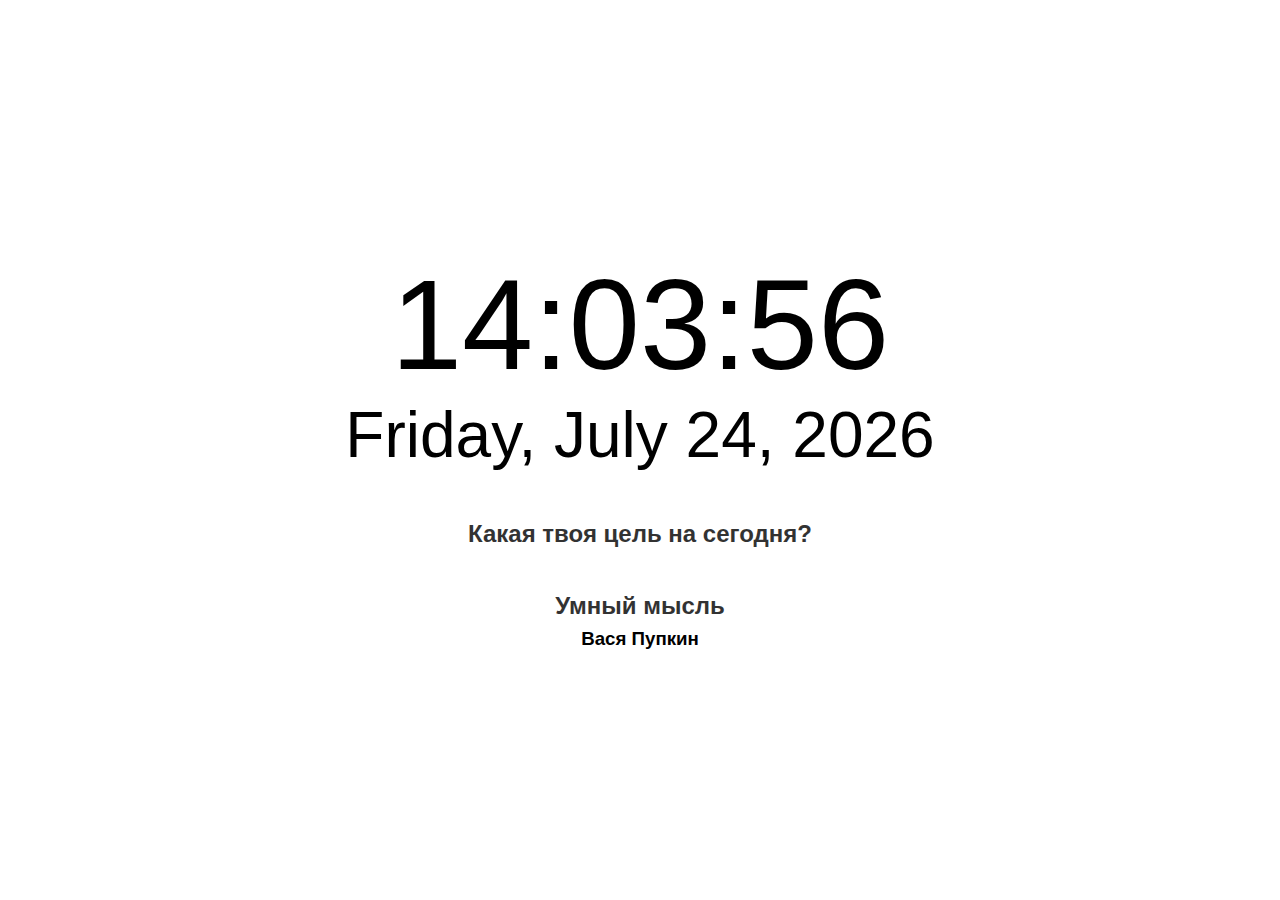
==== momentum/index.html @ aa3fb12b "init: momentum" ====
<!DOCTYPE html>
<html lang="en">
<head>
  <meta charset="UTF-8" />
  <meta name="viewport" content="width=device-width, initial-scale=1.0" />
  <link href="https://fonts.googleapis.com/css2?family=Quicksand:wght@600&display=swap" rel="stylesheet">
  <link rel="stylesheet" href="style.css" />
  <title>Make your dreams come true!</title>
</head>
<body>
  <time id="time"></time>
  <date id="date"></date>
  <h1>
    <span id="greeting"></span>
    <span id="name" contenteditable="true"></span>
  </h1>
  <h2>Какая твоя цель на сегодня?</h2>
  <h2 id="focus" contenteditable="true"></h2>

  <h2 id="quote">Умный мысль</h2>
  <h3 id="quote_author">Вася Пупкин</h3>
  <script src="script.js"></script>
</body>
</html>
---- momentum/style.css ----
* {
  box-sizing: border-box;
  margin: 0;
  padding: 0;
}

body {
  font-family: 'Segoe UI', sans-serif;
  display: flex;
  flex-direction: column;
  align-items: center;
  justify-content: center;
  text-align: center;
  height: 100vh;
  background-size: cover;
  color: #000000;
}

#time {
  font-size: 800%;
}
#date {
  font-size: 400%;
}

h1 {
  margin-bottom: 3rem;
}

h2 {
  margin-bottom: 0.5rem;
  opacity: 0.8;
}

@media (max-width: 700px) {
  .time {
    font-size: 6rem;
  }
}
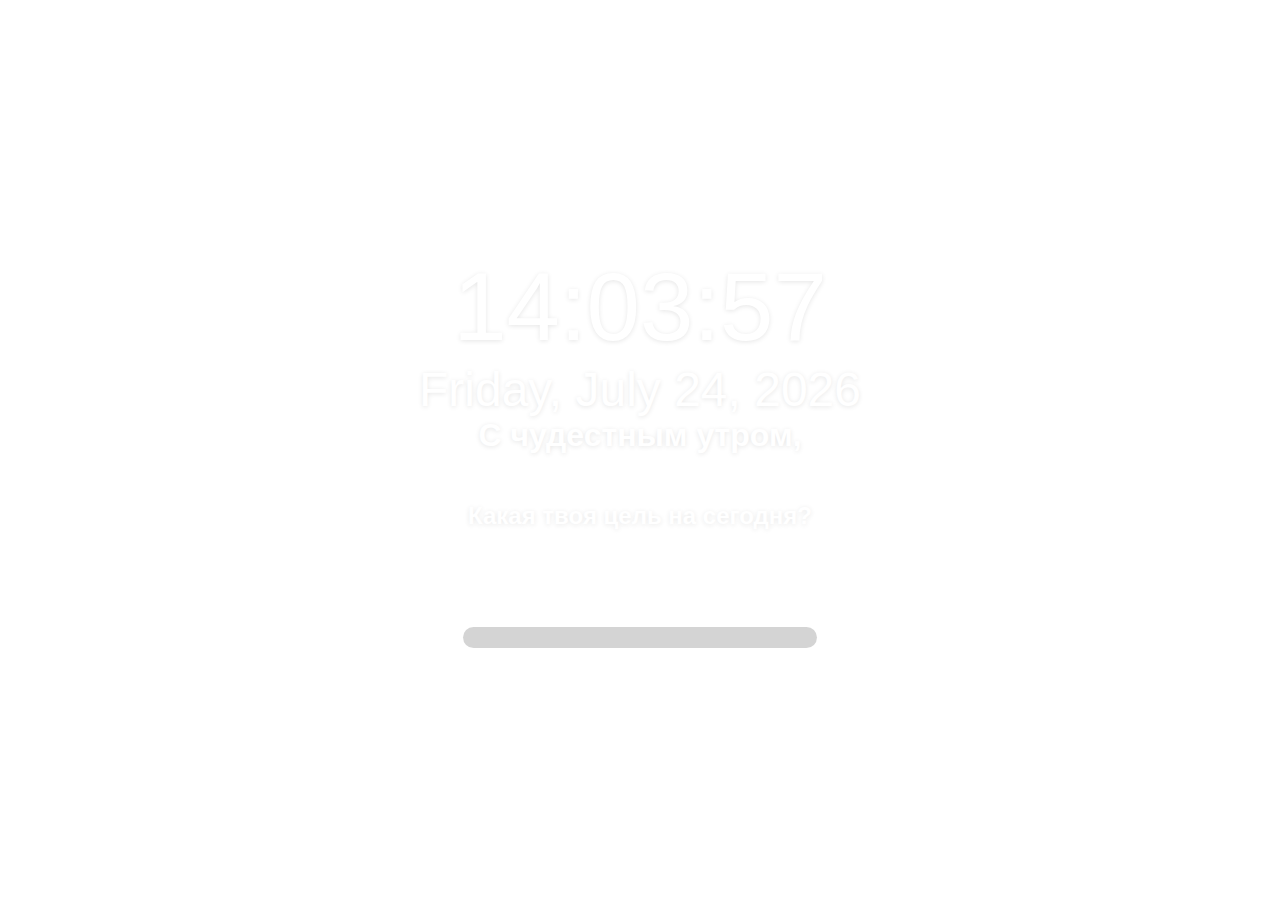
==== commit f89aaed8: "feat: quotes" ====
--- a/momentum/index.html
+++ b/momentum/index.html
@@ -8,17 +8,31 @@
   <title>Make your dreams come true!</title>
 </head>
 <body>
-  <time id="time"></time>
+  <div class="weather_block">
+    <div class="weather">
+      <div class="weather_degree"></div>
+      <div class="weather_icon"></div>
+      <div class="weather_city"></div>
+    </div>
+  </div>
+  <div class="getInfo content_hide">
+    <h1 id="name" contenteditable="true" spellcheck="false">Какое твоё имя?</h1>
+    <h1 id="age" contenteditable="true" spellcheck="false">Сколько тебе лет?</h1>
+  </div> 
+  <div class="main_wrapper">
+    <time id="time"></time>
   <date id="date"></date>
   <h1>
     <span id="greeting"></span>
-    <span id="name" contenteditable="true"></span>
   </h1>
-  <h2>Какая твоя цель на сегодня?</h2>
-  <h2 id="focus" contenteditable="true"></h2>
-
-  <h2 id="quote">Умный мысль</h2>
-  <h3 id="quote_author">Вася Пупкин</h3>
+  <!-- <h2>Какая твоя цель на сегодня?</h2> -->
+  <h2 id="focus" contenteditable="true">Какая твоя цель на сегодня?</h2>
+  <div class="quote">
+    <h3 id="quote"></h3>
+    <h3 id="quote_author"></h3>
+  </div>
+  </div>
+ 
   <script src="script.js"></script>
 </body>
 </html>--- a/momentum/style.css
+++ b/momentum/style.css
@@ -1,26 +1,57 @@
 * {
   box-sizing: border-box;
-  margin: 0;
+  margin: 0 auto;
   padding: 0;
 }
 
 body {
   font-family: 'Segoe UI', sans-serif;
+  text-shadow: 0 1px 5px rgba(0,0,0,.1);
   display: flex;
   flex-direction: column;
   align-items: center;
   justify-content: center;
   text-align: center;
   height: 100vh;
+  font-weight: 500;
   background-size: cover;
-  color: #000000;
+  color: #fff;
+  background-image: url('../momentum/assets/images/day/03.jpg');
+}
+.main_wrapper{
+  display: flex;
+  flex-direction: column;
+  align-items: center;
+  justify-content: center;
+  text-align: center;
 }
 
+.content_hide {
+  visibility: hidden;
+}
+
+.getInfo{
+  position: absolute;
+  left: 50%;
+  top: 50%;
+}
+
+.name, .age {
+  opacity: 0;
+  font-size: 32px;
+}
+
+.weather_block{
+  display: flex;
+  align-items: flex-start ;
+}
 #time {
-  font-size: 800%;
+  font-size: 600%;
+  /* text-shadow: 1px 1px 2px black, 0 0 1em aquamarine; */
 }
 #date {
-  font-size: 400%;
+  font-size: 300%;
+  /* text-shadow: 1px 1px 2px black; */
 }
 
 h1 {
@@ -31,6 +62,27 @@
   margin-bottom: 0.5rem;
   opacity: 0.8;
 }
+h3 {
+  padding: 0px 35px;
+}
+.quote{
+  background: rgba(0,0,0,0.2);
+  max-width: 100%;
+  width: 80%;
+  border-radius: 100px;
+  margin-top: 20%;
+  opacity: 0.85;
+}
+
+#quote{
+  padding-top: 5px;
+  font-size: 20px;
+}
+#quote_author{
+  margin-top: 16px;
+  font-size: 26px;
+  color: lightblue;
+}
 
 @media (max-width: 700px) {
   .time {
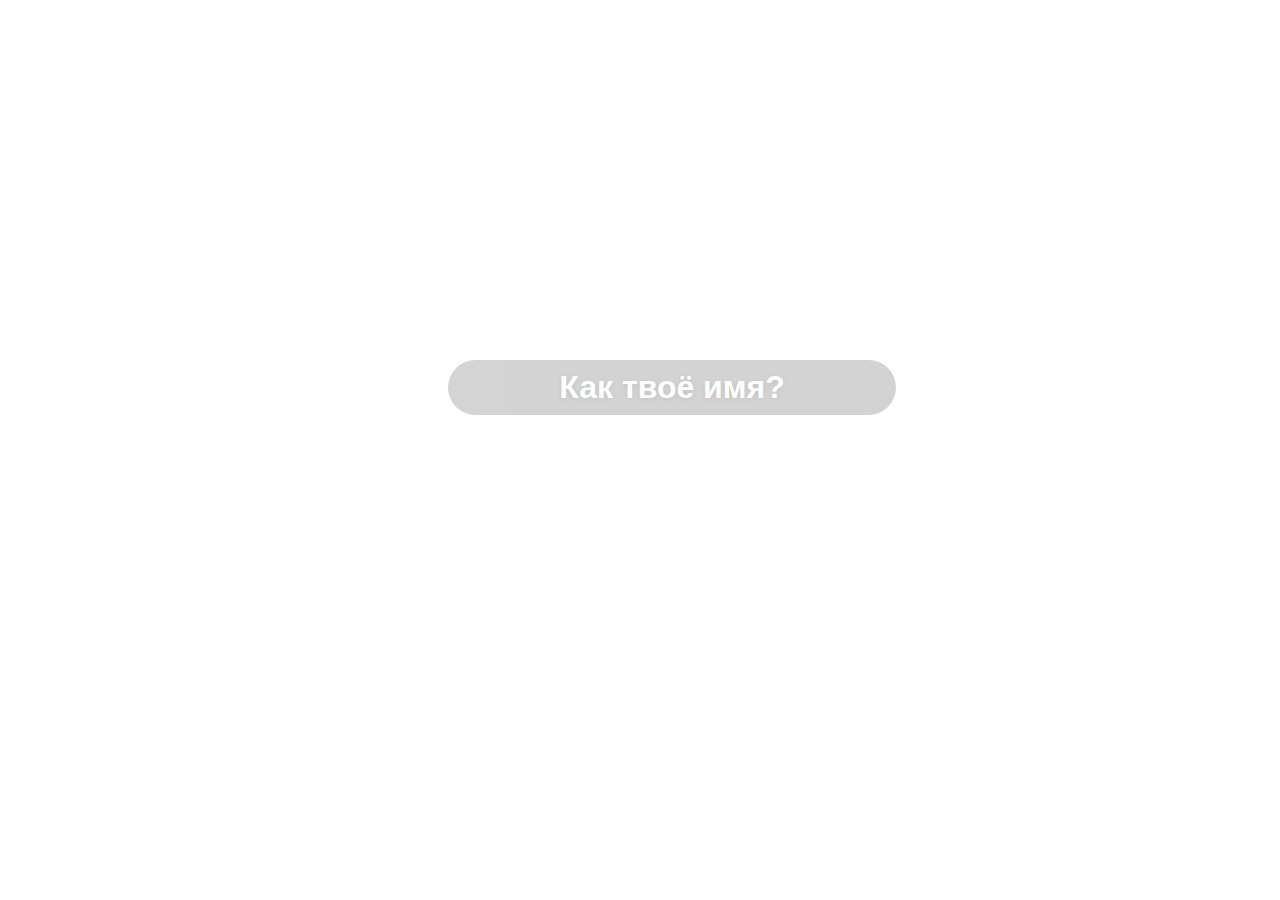
==== commit caf8c9ea: "feat: background changer" ====
--- a/momentum/index.html
+++ b/momentum/index.html
@@ -1,38 +1,49 @@
 <!DOCTYPE html>
 <html lang="en">
+
 <head>
   <meta charset="UTF-8" />
   <meta name="viewport" content="width=device-width, initial-scale=1.0" />
   <link href="https://fonts.googleapis.com/css2?family=Quicksand:wght@600&display=swap" rel="stylesheet">
+  <link rel="stylesheet" href="../momentum/assets/css/owfont-regular.css">
   <link rel="stylesheet" href="style.css" />
   <title>Make your dreams come true!</title>
 </head>
+
 <body>
-  <div class="weather_block">
-    <div class="weather">
-      <div class="weather_degree"></div>
-      <div class="weather_icon"></div>
-      <div class="weather_city"></div>
+
+
+  <div class="getInfo content_hide">
+    <h1 id="name" contenteditable="true" spellcheck="false"></h1>
+    <!-- <h1 id="age" contenteditable="true" spellcheck="false"></h1> -->
+  </div>
+  <div class="main_wrapper">
+    <div class="weather_block">
+      <div class="weather">
+        <h2 class="weather_city" contenteditable="true"></h2>
+        <div class="weather_degree"></div>
+        <div class="weather_icon owf owf-3x"></div>
+        <div class="weather_description"></div>
+      </div>
+    </div>
+  <div id="newBackgr">
+    <h2></h2>
+  </div>
+
+    <time id="time"></time>
+    <date id="date"></date>
+    <h1>
+      <span id="greeting"></span>
+    </h1>
+    <!-- <h2>Какая твоя цель на сегодня?</h2> -->
+    <h2 id="focus" contenteditable="true" spellcheck="false"></h2>
+    <div class="quote">
+      <h3 id="quote"></h3>
+      <h3 id="quote_author"></h3>
     </div>
   </div>
-  <div class="getInfo content_hide">
-    <h1 id="name" contenteditable="true" spellcheck="false">Какое твоё имя?</h1>
-    <h1 id="age" contenteditable="true" spellcheck="false">Сколько тебе лет?</h1>
-  </div> 
-  <div class="main_wrapper">
-    <time id="time"></time>
-  <date id="date"></date>
-  <h1>
-    <span id="greeting"></span>
-  </h1>
-  <!-- <h2>Какая твоя цель на сегодня?</h2> -->
-  <h2 id="focus" contenteditable="true">Какая твоя цель на сегодня?</h2>
-  <div class="quote">
-    <h3 id="quote"></h3>
-    <h3 id="quote_author"></h3>
-  </div>
-  </div>
- 
+
   <script src="script.js"></script>
 </body>
+
 </html>--- a/momentum/assets/css/owfont-regular.css
+++ b/momentum/assets/css/owfont-regular.css
@@ -0,0 +1,558 @@
+/*!
+ *  owfont-regular 1.0.0 by Deniz Fuchidzhiev - http://websygen.com
+ *  License - font: SIL OFL 1.1, css: MIT License
+ */
+/* FONT PATH
+ * -------------------------- */
+@font-face {
+  font-family: 'owfont';
+  src: url('../fonts/owfont-regular.eot?v=1.0.0');
+  src: url('../fonts/owfont-regular.eot?#iefix&v=1.0.0') format('embedded-opentype'),
+	   url('../fonts/owfont-regular.woff') format('woff'),
+	   url('../fonts/owfont-regular.ttf') format('truetype'),
+	   url('../fonts/owfont-regular.svg#owf-regular') format('svg');
+  font-weight: normal;
+  font-style: normal;
+}
+.owf {
+  display: inline-block;
+  font: normal normal normal 14px/1 owfont;
+  font-size: inherit;
+  text-rendering: auto;
+  -webkit-font-smoothing: antialiased;
+  -moz-osx-font-smoothing: grayscale;
+  transform: translate(0, 0);
+}
+/* makes the font 33% larger relative to the icon container */
+.owf-lg {
+  font-size: 1.33333333em;
+  line-height: 0.75em;
+  vertical-align: -15%;
+}
+.owf-2x {
+  font-size: 2em;
+}
+.owf-3x {
+  font-size: 3em;
+}
+.owf-4x {
+  font-size: 4em;
+}
+.owf-5x {
+  font-size: 5em;
+}
+.owf-fw {
+  width: 1.28571429em;
+  text-align: center;
+}
+.owf-ul {
+  padding-left: 0;
+  margin-left: 2.14285714em;
+  list-style-type: none;
+}
+.owf-ul > li {
+  position: relative;
+}
+.owf-li {
+  position: absolute;
+  left: -2.14285714em;
+  width: 2.14285714em;
+  top: 0.14285714em;
+  text-align: center;
+}
+.owf-li.owf-lg {
+  left: -1.85714286em;
+}
+.owf-border {
+  padding: .2em .25em .15em;
+  border: solid 0.08em #eeeeee;
+  border-radius: .1em;
+}
+.owf-pull-right {
+  float: right;
+}
+.owf-pull-left {
+  float: left;
+}
+.owf.owf-pull-left {
+  margin-right: .3em;
+}
+.owf.owf-pull-right {
+  margin-left: .3em;
+}
+
+/* owfont uses the Unicode Private Use Area (PUA) to ensure screen
+   readers do not read off random characters that represent icons */
+   
+/*   Weather Condition Codes    */
+   
+/*   Thunderstorm - - - - - - - - - - - - - - - - - - - - - - - - - - - - - - - - - - - -    */
+   
+/* thunderstorm with light rain */
+.owf-200:before,
+.owf-200-d:before,
+.owf-200-n:before {
+  content: "\EB28";
+}
+/* thunderstorm with rain */
+.owf-201:before,
+.owf-201-d:before,
+.owf-201-n:before {
+  content: "\EB29";
+}
+/* thunderstorm with heavy rain */
+.owf-202:before,
+.owf-202-d:before,
+.owf-202-n:before {
+  content: "\EB2A";
+}
+/*  light thunderstorm  */
+.owf-210:before,
+.owf-210-d:before,
+.owf-210-n:before {
+  content: "\EB32";
+}
+/*  thunderstorm  */
+.owf-211:before,
+.owf-211-d:before,
+.owf-211-n:before {
+  content: "\EB33";
+}
+/*   heavy thunderstorm   */
+.owf-212:before,
+.owf-212-d:before,
+.owf-212-n:before {
+  content: "\EB34";
+}
+/*   ragged thunderstorm   */
+.owf-221:before,
+.owf-221-d:before,
+.owf-221-n:before {
+  content: "\EB3D";
+}
+/*  thunderstorm with light drizzle    */
+.owf-230:before,
+.owf-230-d:before,
+.owf-230-n:before {
+  content: "\EB46";
+}
+/*  thunderstorm with drizzle     */
+.owf-231:before,
+.owf-231-d:before,
+.owf-231-n:before {
+  content: "\EB47";
+}
+/* thunderstorm with heavy drizzle     */
+.owf-232:before,
+.owf-232-d:before,
+.owf-232-n:before {
+  content: "\EB48";
+}
+
+/*   Drizzle - - - - - - - - - - - - - - - - - - - - - - - - - - - - - - - - - - - -    */
+
+/*  light intensity drizzle */
+.owf-300:before,
+.owf-300-d:before,
+.owf-300-n:before {
+  content: "\EB8C";
+}
+/*  drizzle */
+.owf-301:before,
+.owf-301-d:before,
+.owf-301-n:before {
+  content: "\EB8D";
+}
+/*  heavy intensity drizzle  */
+.owf-302:before,
+.owf-302-d:before,
+.owf-302-n:before {
+  content: "\EB8E";
+}
+/*   light intensity drizzle rain  */
+.owf-310:before,
+.owf-310-d:before,
+.owf-310-n:before {
+  content: "\EB96";
+}
+/*  drizzle rain  */
+.owf-311:before,
+.owf-311-d:before,
+.owf-311-n:before {
+  content: "\EB97";
+}
+/* heavy intensity drizzle rain */
+.owf-312:before,
+.owf-312-d:before,
+.owf-312-n:before {
+  content: "\EB98";
+}
+/* shower rain and drizzle  */
+.owf-313:before,
+.owf-313-d:before,
+.owf-313-n:before {
+  content: "\EB99";
+}
+/* heavy shower rain and drizzle*/
+.owf-314:before,
+.owf-314-d:before,
+.owf-314-n:before {
+  content: "\EB9A";
+}
+/* shower drizzle */
+.owf-321:before,
+.owf-321-d:before,
+.owf-321-n:before {
+  content: "\EBA1";
+}
+
+/*   Rain - - - - - - - - - - - - - - - - - - - - - - - - - - - - - - - - - - - -    */
+
+/* light rain  */
+.owf-500:before,
+.owf-500-d:before,
+.owf-500-n:before {
+  content: "\EC54";
+}
+/* moderate rain  */
+.owf-501:before,
+.owf-501-d:before,
+.owf-501-n:before {
+  content: "\EC55";
+}
+/* heavy intensity rain  */
+.owf-502:before,
+.owf-502-d:before,
+.owf-502-n:before {
+  content: "\EC56";
+}
+/* very heavy rain   */
+.owf-503:before,
+.owf-503-d:before,
+.owf-503-n:before {
+  content: "\EC57";
+}
+/* extreme rain    */
+.owf-504:before,
+.owf-504-d:before,
+.owf-504-n:before {
+  content: "\EC58";
+}
+/* freezing rain    */
+.owf-511:before,
+.owf-511-d:before,
+.owf-511-n:before {
+  content: "\EC5F";
+}
+/*  light intensity shower rain    */
+.owf-520:before,
+.owf-520-d:before,
+.owf-520-n:before {
+  content: "\EC68";
+}
+/* shower rain  */
+.owf-521:before,
+.owf-521-d:before,
+.owf-521-n:before {
+  content: "\EC69";
+}
+/*  heavy intensity shower rain  */
+.owf-522:before,
+.owf-522-d:before,
+.owf-522-n:before {
+  content: "\EC6A";
+}
+/* ragged shower rain  */
+.owf-531:before,
+.owf-531-d:before,
+.owf-531-n:before {
+  content: "\EC73";
+}
+
+/*   Snow - - - - - - - - - - - - - - - - - - - - - - - - - - - - - - - - - - - -    */
+
+/* light snow  */
+.owf-600:before,
+.owf-600-d:before,
+.owf-600-n:before {
+  content: "\ECB8";
+}
+/*  snow  */
+.owf-601:before,
+.owf-601-d:before,
+.owf-601-n:before {
+  content: "\ECB9";
+}
+/*   heavy snow   */
+.owf-602:before,
+.owf-602-d:before,
+.owf-602-n:before {
+  content: "\ECBA";
+}
+/*  sleet  */
+.owf-611:before,
+.owf-611-d:before,
+.owf-611-n:before {
+  content: "\ECC3";
+}
+/*   shower sleet */
+.owf-612:before,
+.owf-612-d:before,
+.owf-612-n:before {
+  content: "\ECC4";
+}
+/* light rain and snow */
+.owf-615:before,
+.owf-615-d:before,
+.owf-615-n:before {
+  content: "\ECC7";
+}
+/* rain and snow  */
+.owf-616:before,
+.owf-616-d:before,
+.owf-616-n:before {
+  content: "\ECC8";
+}
+/* light shower snow  */
+.owf-620:before,
+.owf-620-d:before,
+.owf-620-n:before {
+  content: "\ECCC";
+}
+/* shower snow  */
+.owf-621:before,
+.owf-621-d:before,
+.owf-621-n:before {
+  content: "\ECCD";
+}
+/* heavy shower snow  */
+.owf-622:before,
+.owf-622-d:before,
+.owf-622-n:before {
+  content: "\ECCE";
+}
+
+/*   Atmosphere - - - - - - - - - - - - - - - - - - - - - - - - - - - - - - - - - - - -    */
+
+/* mist */
+.owf-701:before,
+.owf-701-d:before,
+.owf-701-n:before {
+  content: "\ED1D";
+}
+/* smoke */
+.owf-711:before,
+.owf-711-d:before,
+.owf-711-n:before {
+  content: "\ED27";
+}
+/* haze */
+.owf-721:before,
+.owf-721-d:before,
+.owf-721-n:before {
+  content: "\ED31";
+}
+/* Sand/Dust Whirls */
+.owf-731:before,
+.owf-731-d:before,
+.owf-731-n:before {
+  content: "\ED3B";
+}
+/* Fog */
+.owf-741:before,
+.owf-741-d:before,
+.owf-741-n:before {
+  content: "\ED45";
+}
+/* sand */
+.owf-751:before,
+.owf-751-d:before,
+.owf-751-n:before {
+  content: "\ED4F";
+}
+/* dust */
+.owf-761:before,
+.owf-761-d:before,
+.owf-761-n:before {
+  content: "\ED59";
+}
+/*  VOLCANIC ASH  */
+.owf-762:before,
+.owf-762-d:before,
+.owf-762-n:before {
+  content: "\ED5A";
+}
+/* SQUALLS */
+.owf-771:before,
+.owf-771-d:before,
+.owf-771-n:before {
+  content: "\ED63";
+}
+/* TORNADO */
+.owf-781:before,
+.owf-781-d:before,
+.owf-781-n:before {
+  content: "\ED6D";
+}
+
+/*   Clouds - - - - - - - - - - - - - - - - - - - - - - - - - - - - - - - - - - - -    */
+
+/*  sky is clear  */  /*  Calm  */
+.owf-800:before,
+.owf-800-d:before,
+.owf-951:before,
+.owf-951-d:before {
+  content: "\ED80";
+}
+.owf-800-n:before,
+.owf-951-n:before {
+  content: "\F168";
+}
+/*  few clouds   */
+.owf-801:before,
+.owf-801-d:before {
+  content: "\ED81";
+}
+.owf-801-n:before {
+  content: "\F169";
+}
+/* scattered clouds */
+.owf-802:before,
+.owf-802-d:before {
+  content: "\ED82";
+}
+.owf-802-n:before {
+  content: "\F16A";
+}
+/* broken clouds  */
+.owf-803:before,
+.owf-803-d:before,
+.owf-803-n:before {
+  content: "\ED83";
+}
+/* overcast clouds  */
+.owf-804:before,
+.owf-804-d:before,
+.owf-804-n:before {
+  content: "\ED84";
+}
+
+/*   Extreme - - - - - - - - - - - - - - - - - - - - - - - - - - - - - - - - - - - -    */
+
+/* tornado  */
+.owf-900:before,
+.owf-900-d:before,
+.owf-900-n:before {
+  content: "\EDE4";
+}
+/*  tropical storm  */
+.owf-901:before,
+.owf-901-d:before,
+.owf-901-n:before {
+  content: "\EDE5";
+}
+/* hurricane */
+.owf-902:before,
+.owf-902-d:before,
+.owf-902-n:before {
+  content: "\EDE6";
+}
+/* cold */
+.owf-903:before,
+.owf-903-d:before,
+.owf-903-n:before {
+  content: "\EDE7";
+}
+/* hot */
+.owf-904:before,
+.owf-904-d:before,
+.owf-904-n:before {
+  content: "\EDE8";
+}
+/* windy */
+.owf-905:before,
+.owf-905-d:before,
+.owf-905-n:before {
+  content: "\EDE9";
+}
+/* hail */
+.owf-906:before,
+.owf-906-d:before,
+.owf-906-n:before {
+  content: "\EDEA";
+}
+
+/*   Additional - - - - - - - - - - - - - - - - - - - - - - - - - - - - - - - - - - - -    */
+
+/* Setting */
+.owf-950:before,
+.owf-950-d:before,
+.owf-950-n:before {
+  content: "\EE16";
+}
+/*  Light breeze  */
+.owf-952:before,
+.owf-952-d:before,
+.owf-952-n:before {
+  content: "\EE18";
+}
+/*  Gentle Breeze  */
+.owf-953:before,
+.owf-953-d:before,
+.owf-953-n:before {
+  content: "\EE19";
+}
+/*  Moderate breeze  */
+.owf-954:before,
+.owf-954-d:before,
+.owf-954-n:before {
+  content: "\EE1A";
+}
+/* Fresh Breeze  */
+.owf-955:before,
+.owf-955-d:before,
+.owf-955-n:before {
+  content: "\EE1B";
+}
+/* Strong  Breeze  */
+.owf-956:before,
+.owf-956-d:before,
+.owf-956-n:before {
+  content: "\EE1C";
+}
+/* High wind, near gale  */
+.owf-957:before,
+.owf-957-d:before,
+.owf-957-n:before {
+  content: "\EE1D";
+}
+/* Gale */
+.owf-958:before,
+.owf-958-d:before,
+.owf-958-n:before {
+  content: "\EE1E";
+}
+/*  Severe Gale  */
+.owf-959:before,
+.owf-959-d:before,
+.owf-959-n:before {
+  content: "\EE1F";
+}
+/* Storm */
+.owf-960:before,
+.owf-960-d:before,
+.owf-960-n:before {
+  content: "\EE20";
+}
+/*  Violent Storm  */
+.owf-961:before,
+.owf-961-d:before,
+.owf-961-n:before {
+  content: "\EE21";
+}
+/* Hurricane */
+.owf-962:before,
+.owf-962-d:before,
+.owf-962-n:before {
+  content: "\EE22";
+}--- a/momentum/style.css
+++ b/momentum/style.css
@@ -17,6 +17,8 @@
   background-size: cover;
   color: #fff;
   background-image: url('../momentum/assets/images/day/03.jpg');
+
+  transition: background-image 1s ease-in-out;
 }
 .main_wrapper{
   display: flex;
@@ -31,20 +33,52 @@
 }
 
 .getInfo{
+  display: flex;
+  flex-direction: column;
+  align-items: center;
+  align-content: center;
+  justify-content: space-between;
+
   position: absolute;
-  left: 50%;
-  top: 50%;
+  left: 35%;
+  top: 40%;
+  max-width: 35%;
+  width: 100%;
+
+  background: rgba(0,0,0,0.2);
+  border-radius: 100px;
+  opacity: 0.85;
+}
+.getInfo h1 {
+  margin: 2%;
 }
 
 .name, .age {
   opacity: 0;
   font-size: 32px;
 }
+.weather{
+  position: absolute;
+  right: 2%;
+  top: 5%;
+  max-width: 15%;
+  width: 100%;
+
+  padding: 2% 0;
+
+  background: rgba(0,0,0,0.2);
+  border-radius: 100px;
+  opacity: 0.85;
+}
 
 .weather_block{
   display: flex;
   align-items: flex-start ;
 }
+.weather_city{
+  margin-bottom: 0;
+}
+
 #time {
   font-size: 600%;
   /* text-shadow: 1px 1px 2px black, 0 0 1em aquamarine; */
@@ -65,12 +99,37 @@
 h3 {
   padding: 0px 35px;
 }
+#focus {
+  max-width: 55%;
+  width: 100%;
+  opacity: 0.76;
+  margin-top: 10%;
+  font-size: 32px;
+
+  border-bottom: honeydew solid 1px;
+  border-radius: 10px;
+  /* opacity: 0.75; */
+}
+
+#newBackgr {
+  position: absolute;
+  right: 2%;
+  top: 85%;
+  cursor: pointer;
+  
+  width: 4em;
+  height: 4em;
+  /* color: goldenrod; */
+  background: url("https://www.pngarts.com/files/7/Update-Button-PNG-Image.png");
+  background-size: contain;
+  background-repeat: no-repeat;
+}
 .quote{
   background: rgba(0,0,0,0.2);
   max-width: 100%;
   width: 80%;
   border-radius: 100px;
-  margin-top: 20%;
+  margin-top: 8%;
   opacity: 0.85;
 }
 
